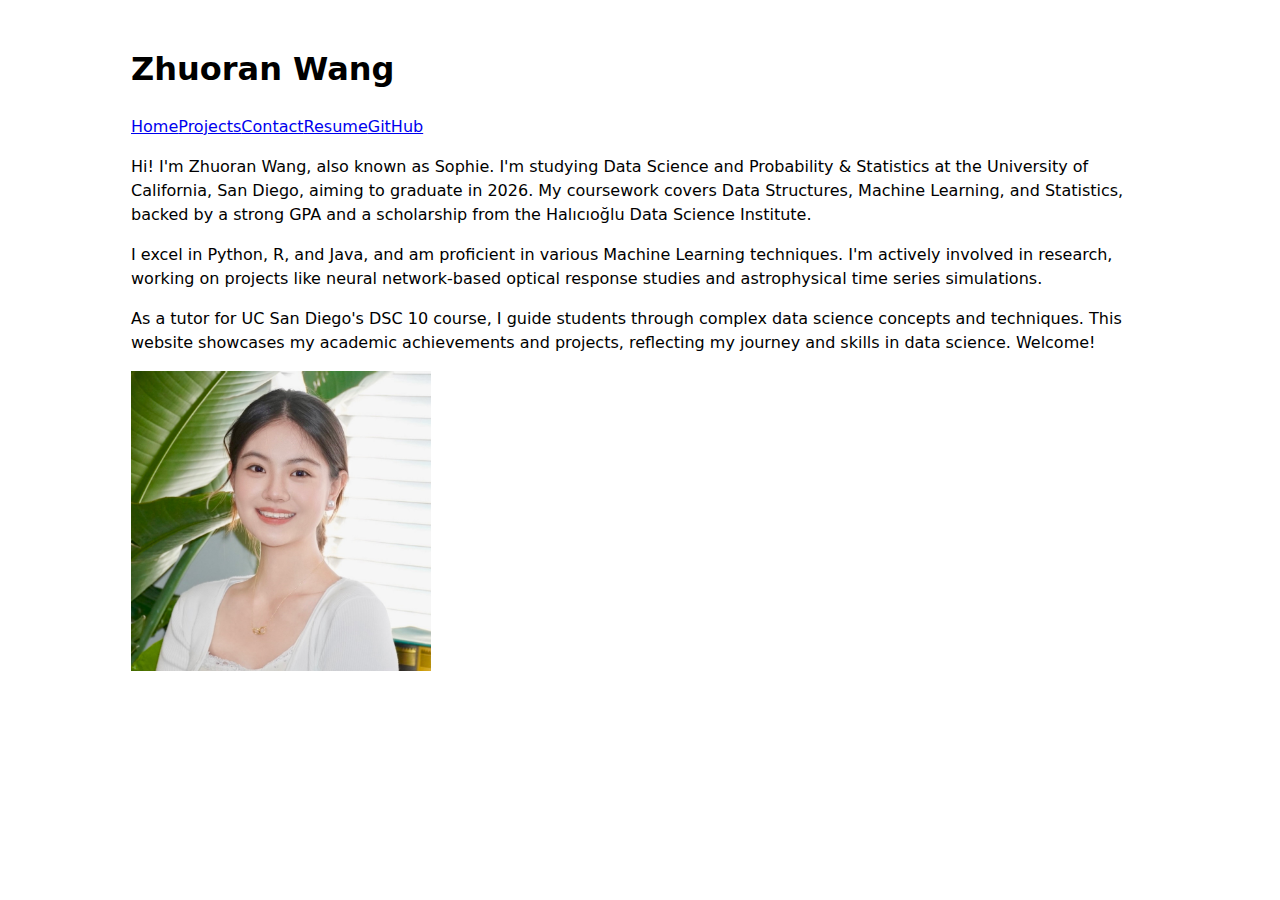
==== index.html @ c689331b "update to style" ====
<!DOCTYPE html>
<html lang="en">
<head>
    <meta charset="UTF-8">
    <meta name="viewport" content="width=device-width, initial-scale=1.0">
    <title>Zhuoran (Sophie) Wang: Personal site and portfolio</title>
    <link rel="stylesheet" href="style.css">
</head>
<body>
    <header>
        <h1>Zhuoran Wang</h1>
    </header>
    <nav>
        <a class= "current" href="index.html">Home</a>
        <a href="projects/">Projects</a>
        <a href="contact/">Contact</a>
        <a href="resume/">Resume</a>
        <a href="https://github.com/Sophie-WZR" target="_blank">GitHub</a>
    </nav>
    <main>
        <p>Hi! I'm Zhuoran Wang, also known as Sophie. I'm studying Data Science and Probability & Statistics at the University of California, San Diego, aiming to graduate in 2026. My coursework covers Data Structures, Machine Learning, and Statistics, backed by a strong GPA and a scholarship from the Halıcıoğlu Data Science Institute.</p>
        <p>I excel in Python, R, and Java, and am proficient in various Machine Learning techniques. I'm actively involved in research, working on projects like neural network-based optical response studies and astrophysical time series simulations.</p>
        <p>As a tutor for UC San Diego's DSC 10 course, I guide students through complex data science concepts and techniques. This website showcases my academic achievements and projects, reflecting my journey and skills in data science. Welcome!</p>
        <img src="images/Sophie resume photo.jpg" alt="A professional headshot of Zhuoran Wang" width="300">
    </main>
</body>
</html>
---- style.css ----
/* Root styles */
:root {
  --color-accent: oklch(65% 50% 0);
}

body {
    /* Set line height to 1.5 times the font size
         and use the OS’s UI font as the website font
       */
    margin-inline: auto;
    max-width: 100ch;
    padding: 1rem;
    font: 100%/1.5 system-ui;
  }
  
nav {
    display: flex;
    nav a {
      flex: 1;
      text-decoration: none;
      color: inherit;
      text-align: center;
      padding: 0.5rem;
      border-radius: 1px solid okich(80% 3% 200);

    }

nav a {
  flex: 1;
  text-decoration: none;
  color: inherit;
  text-align: center;
  padding: 0.5em;
}

nav a:hover {
  border-bottom: 0.4em solid var(--color-accent);
  background-color: oklch(95% 5% from var(--color-accent));
  padding-bottom: 0.3em;
}

.current-page {
  font-weight: bold;
  border-bottom: 0.4em solid oklch(80% 3% 200);
  padding-bottom: 0.1em;
}

}
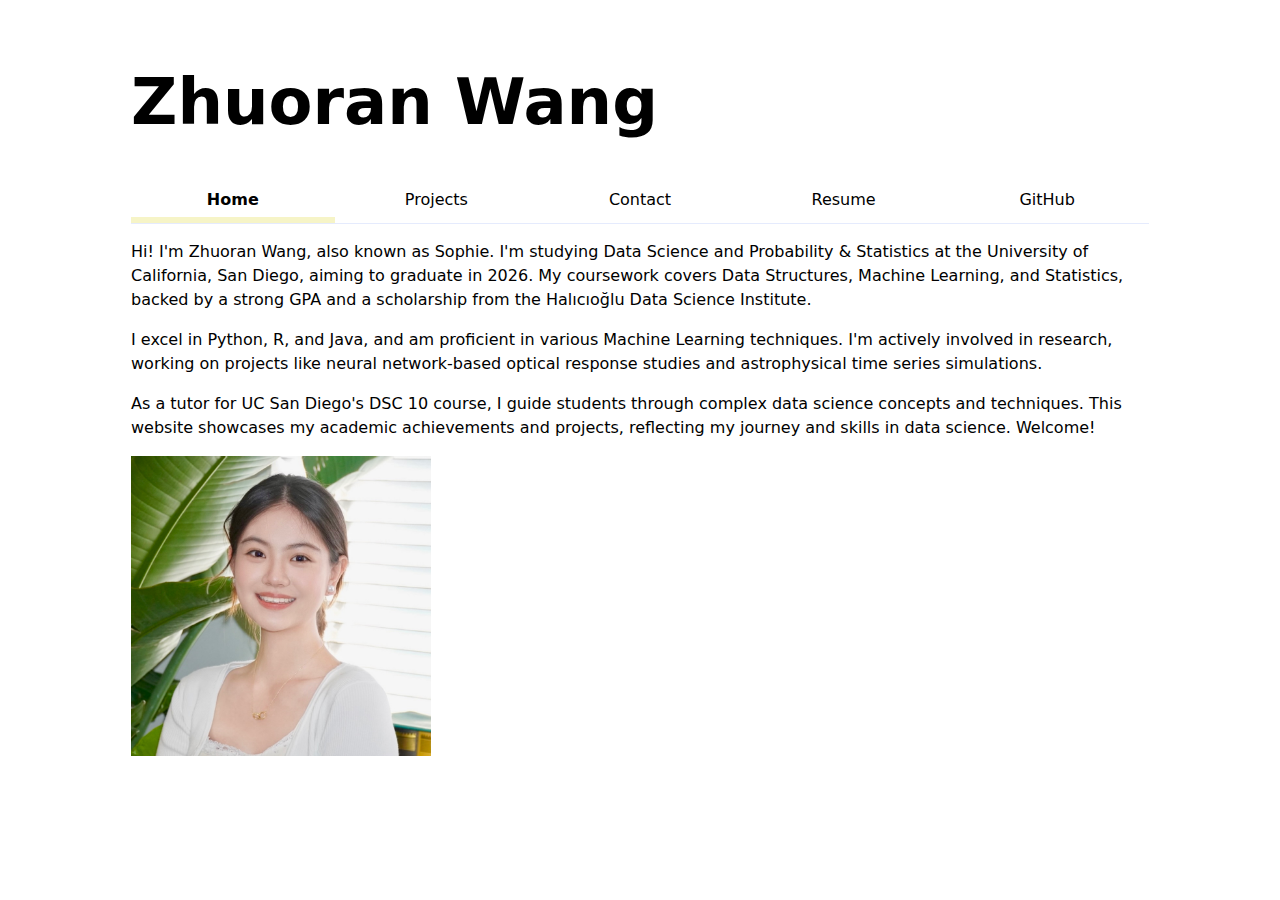
==== commit e249a7e3: "js page" ====
--- a/index.html
+++ b/index.html
@@ -23,5 +23,6 @@
         <p>As a tutor for UC San Diego's DSC 10 course, I guide students through complex data science concepts and techniques. This website showcases my academic achievements and projects, reflecting my journey and skills in data science. Welcome!</p>
         <img src="images/Sophie resume photo.jpg" alt="A professional headshot of Zhuoran Wang" width="300">
     </main>
+    <script type = "module" src = "global.js"></script>
 </body>
 </html>
--- a/style.css
+++ b/style.css
@@ -1,7 +1,7 @@
 
 /* Root styles */
 :root {
-  --color-accent: oklch(65% 50% 0);
+  --color-accent: oklch(94.1% 6.1% 270);
 }
 
 body {
@@ -16,15 +16,9 @@
   
 nav {
     display: flex;
-    nav a {
-      flex: 1;
-      text-decoration: none;
-      color: inherit;
-      text-align: center;
-      padding: 0.5rem;
-      border-radius: 1px solid okich(80% 3% 200);
-
-    }
+    border-bottom:1px solid oklch(94.1% 6.1% 270);
+    margin-bottom: 1em;
+}
 
 nav a {
   flex: 1;
@@ -40,10 +34,53 @@
   padding-bottom: 0.3em;
 }
 
-.current-page {
+.current {
   font-weight: bold;
-  border-bottom: 0.4em solid oklch(80% 3% 200);
-  padding-bottom: 0.1em;
+  border-bottom: 0.4em solid #f6f4c7;
+  padding-bottom: 0.3em;
 }
 
+form {
+  display: grid;
+  grid-template-columns: auto 1fr;
+  font: inherit;
+  gap: 1em;
+  width: 100%;
+}
+
+.form-group {
+  display: grid;
+  grid-template-columns: subgrid;
+  grid-column: 1 / -1;
+  gap: 1em;
+}
+
+button {
+  grid-column: 1 / -1;
+}
+
+.projects {
+  display: grid;
+  grid-template-columns: repeat(auto-fill, minmax(15em, 1fr));
+}
+
+article {
+  display: grid;
+  grid-template-rows: subgrid;
+  grid-row: span 3;
+  gap: 1em;
+  padding: 1em;
+}
+
+h1 {
+  font-size: 400%;
+}
+
+h2 {
+  margin: 0;
+}
+
+h1, h2, h3, h4, h5, h6 {
+  line-height: 1.1;
+  text-wrap: balance;
 }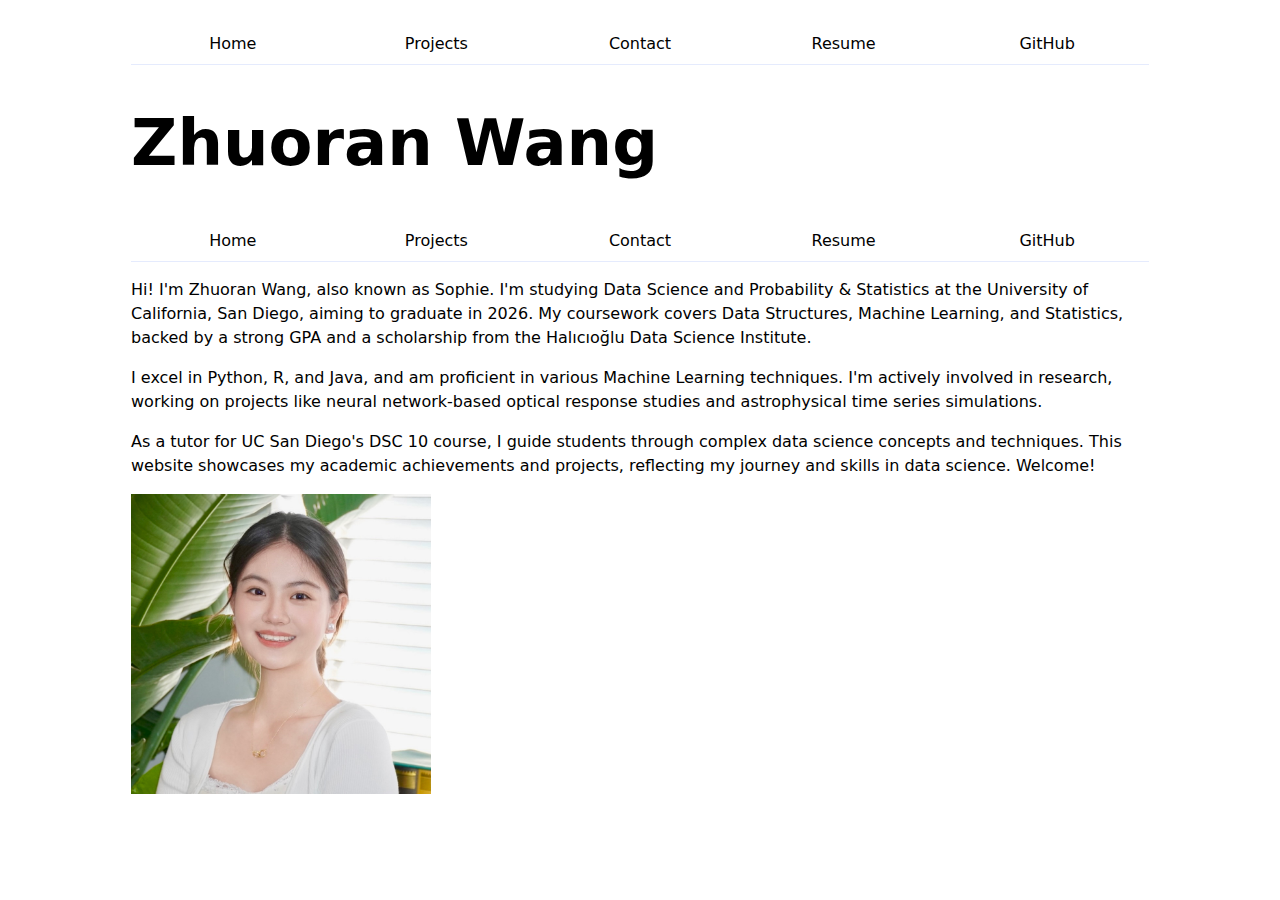
==== commit f72fb5f9: "step 3" ====
--- a/index.html
+++ b/index.html
@@ -11,7 +11,7 @@
         <h1>Zhuoran Wang</h1>
     </header>
     <nav>
-        <a class= "current" href="index.html">Home</a>
+        <a href="index.html">Home</a>
         <a href="projects/">Projects</a>
         <a href="contact/">Contact</a>
         <a href="resume/">Resume</a>
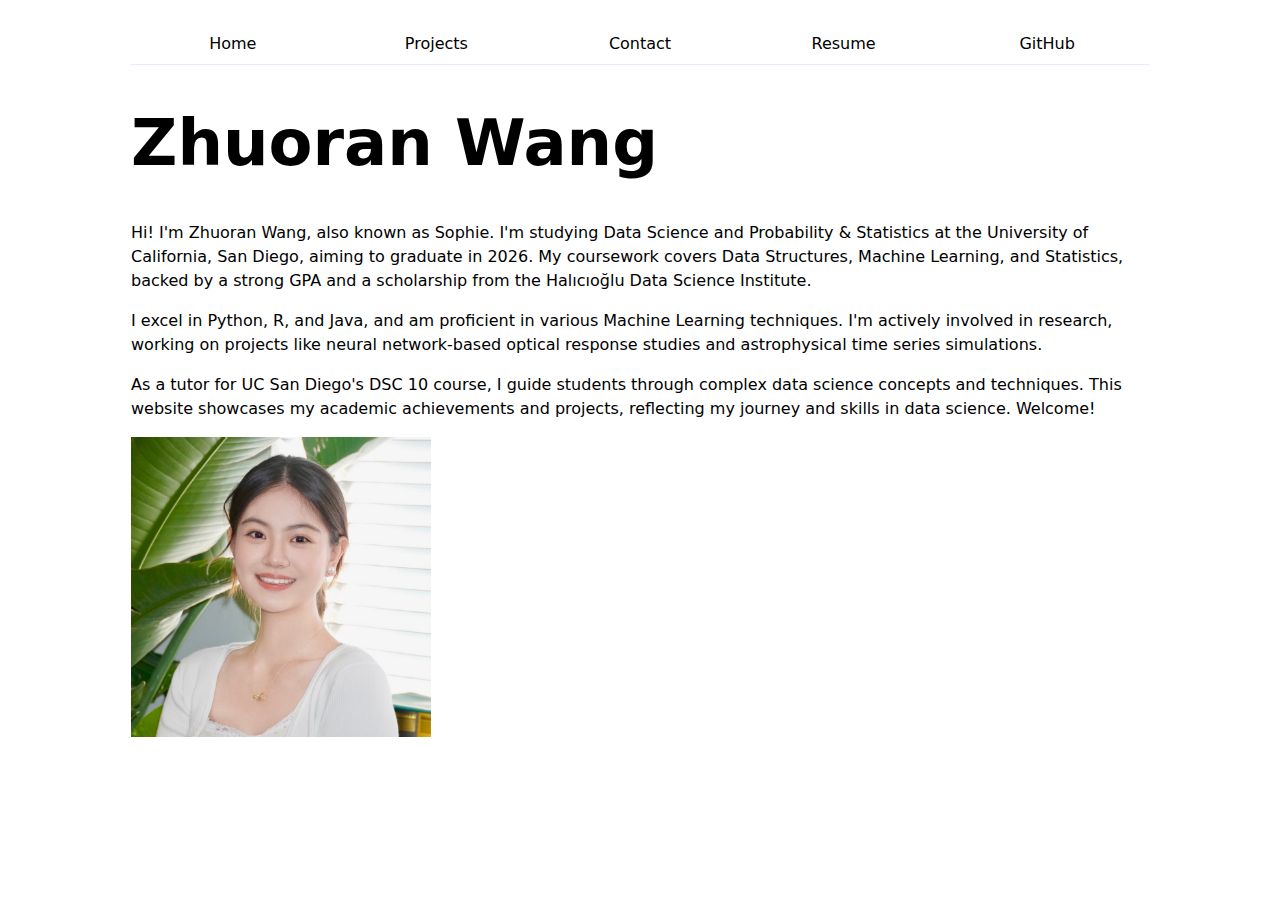
==== commit c15120e4: "step 4" ====
--- a/index.html
+++ b/index.html
@@ -1,5 +1,5 @@
 <!DOCTYPE html>
-<html lang="en">
+<html lang="en" class = "home">
 <head>
     <meta charset="UTF-8">
     <meta name="viewport" content="width=device-width, initial-scale=1.0">
@@ -10,13 +10,6 @@
     <header>
         <h1>Zhuoran Wang</h1>
     </header>
-    <nav>
-        <a href="index.html">Home</a>
-        <a href="projects/">Projects</a>
-        <a href="contact/">Contact</a>
-        <a href="resume/">Resume</a>
-        <a href="https://github.com/Sophie-WZR" target="_blank">GitHub</a>
-    </nav>
     <main>
         <p>Hi! I'm Zhuoran Wang, also known as Sophie. I'm studying Data Science and Probability & Statistics at the University of California, San Diego, aiming to graduate in 2026. My coursework covers Data Structures, Machine Learning, and Statistics, backed by a strong GPA and a scholarship from the Halıcıoğlu Data Science Institute.</p>
         <p>I excel in Python, R, and Java, and am proficient in various Machine Learning techniques. I'm actively involved in research, working on projects like neural network-based optical response studies and astrophysical time series simulations.</p>
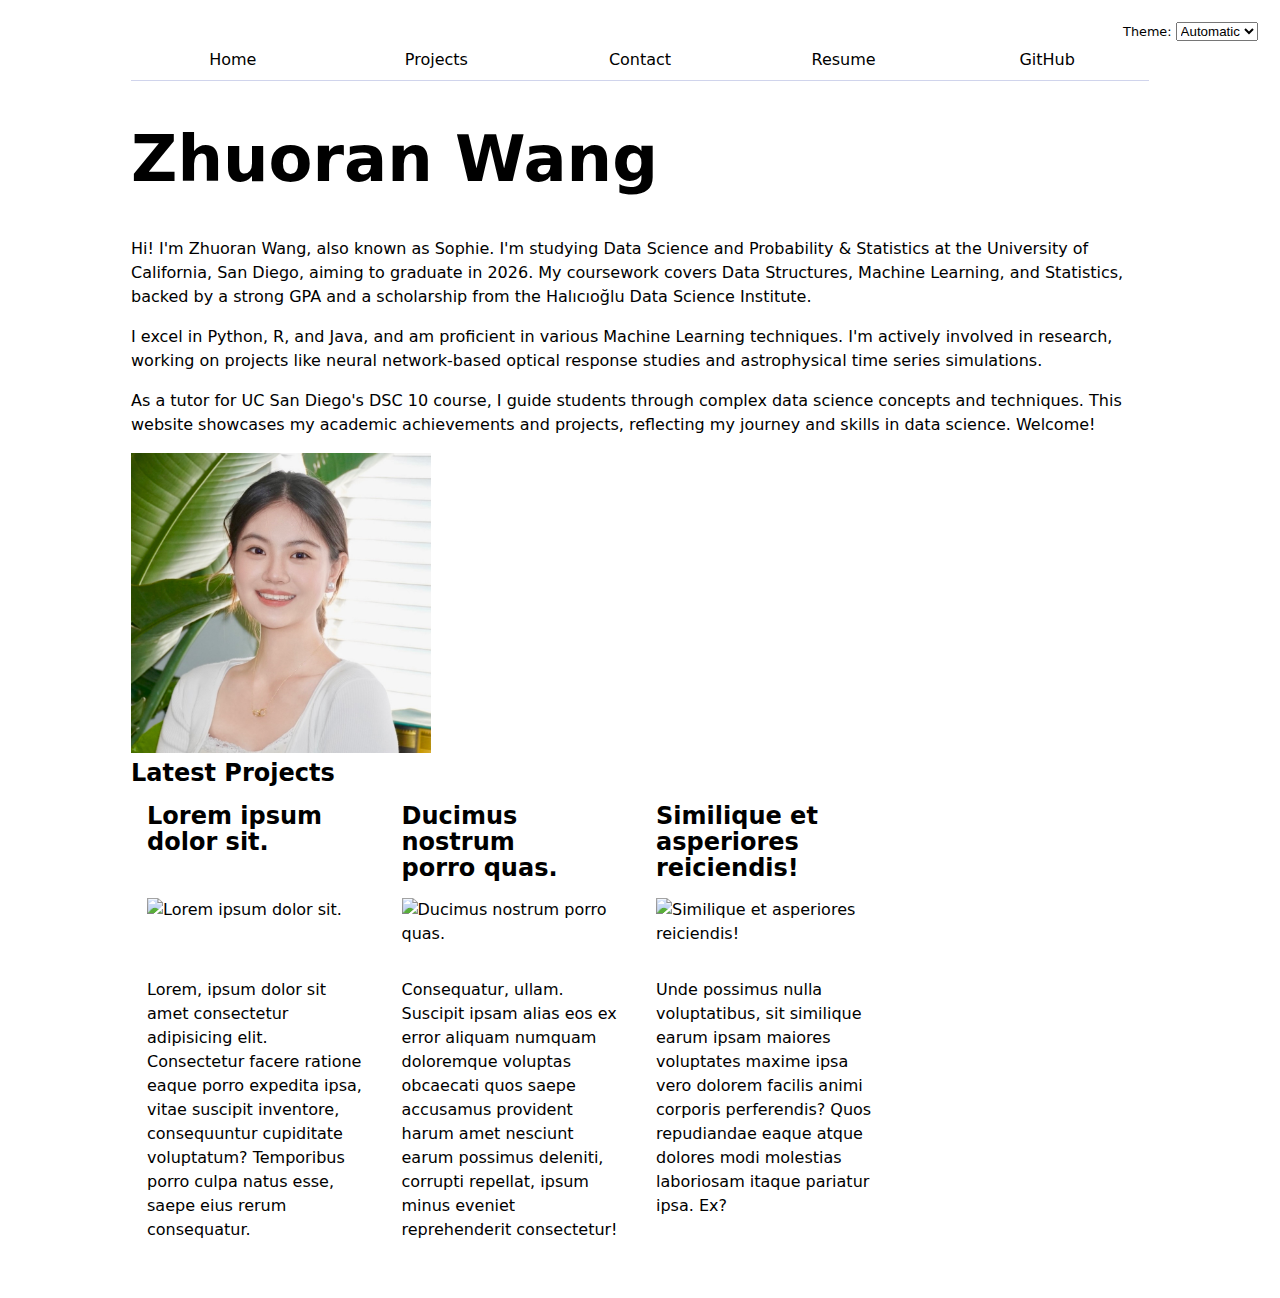
==== commit 333d92a6: "update website" ====
--- a/index.html
+++ b/index.html
@@ -1,5 +1,5 @@
 <!DOCTYPE html>
-<html lang="en" class = "home">
+<html lang="en" class="home">
 <head>
     <meta charset="UTF-8">
     <meta name="viewport" content="width=device-width, initial-scale=1.0">
@@ -15,7 +15,13 @@
         <p>I excel in Python, R, and Java, and am proficient in various Machine Learning techniques. I'm actively involved in research, working on projects like neural network-based optical response studies and astrophysical time series simulations.</p>
         <p>As a tutor for UC San Diego's DSC 10 course, I guide students through complex data science concepts and techniques. This website showcases my academic achievements and projects, reflecting my journey and skills in data science. Welcome!</p>
         <img src="images/Sophie resume photo.jpg" alt="A professional headshot of Zhuoran Wang" width="300">
+        <h2>Latest Projects</h2>
+        <div class="projects">
+            <!-- Dynamically added content will appear here -->
+        </div>
     </main>
-    <script type = "module" src = "global.js"></script>
+    <script type="module" src="global.js"></script>
+    <script src="index.js" type="module" defer></script>
 </body>
 </html>
+
--- a/style.css
+++ b/style.css
@@ -2,6 +2,8 @@
 /* Root styles */
 :root {
   --color-accent: oklch(94.1% 6.1% 270);
+  --border-bottom-color:  oklch(0.68 0.09 276.51 / 0.4);
+  color-scheme: light dark;
 }
 
 body {
@@ -16,8 +18,9 @@
   
 nav {
     display: flex;
-    border-bottom:1px solid oklch(94.1% 6.1% 270);
+    border-bottom:1px solid var(--border-bottom-color);
     margin-bottom: 1em;
+    margin-top: 1em;
 }
 
 nav a {
@@ -30,7 +33,7 @@
 
 nav a:hover {
   border-bottom: 0.4em solid var(--color-accent);
-  background-color: oklch(95% 5% from var(--color-accent));
+  background-color: color-mix(in oklch, var(--color-accent), canvas 70%);
   padding-bottom: 0.3em;
 }
 
@@ -83,4 +86,13 @@
 h1, h2, h3, h4, h5, h6 {
   line-height: 1.1;
   text-wrap: balance;
+}
+
+.color-scheme{
+  position: absolute;
+  top: 1rem;
+  right: 1rem;
+  font-size: 80%;
+  font-family: inherit;
+  padding: 0.5em;
 }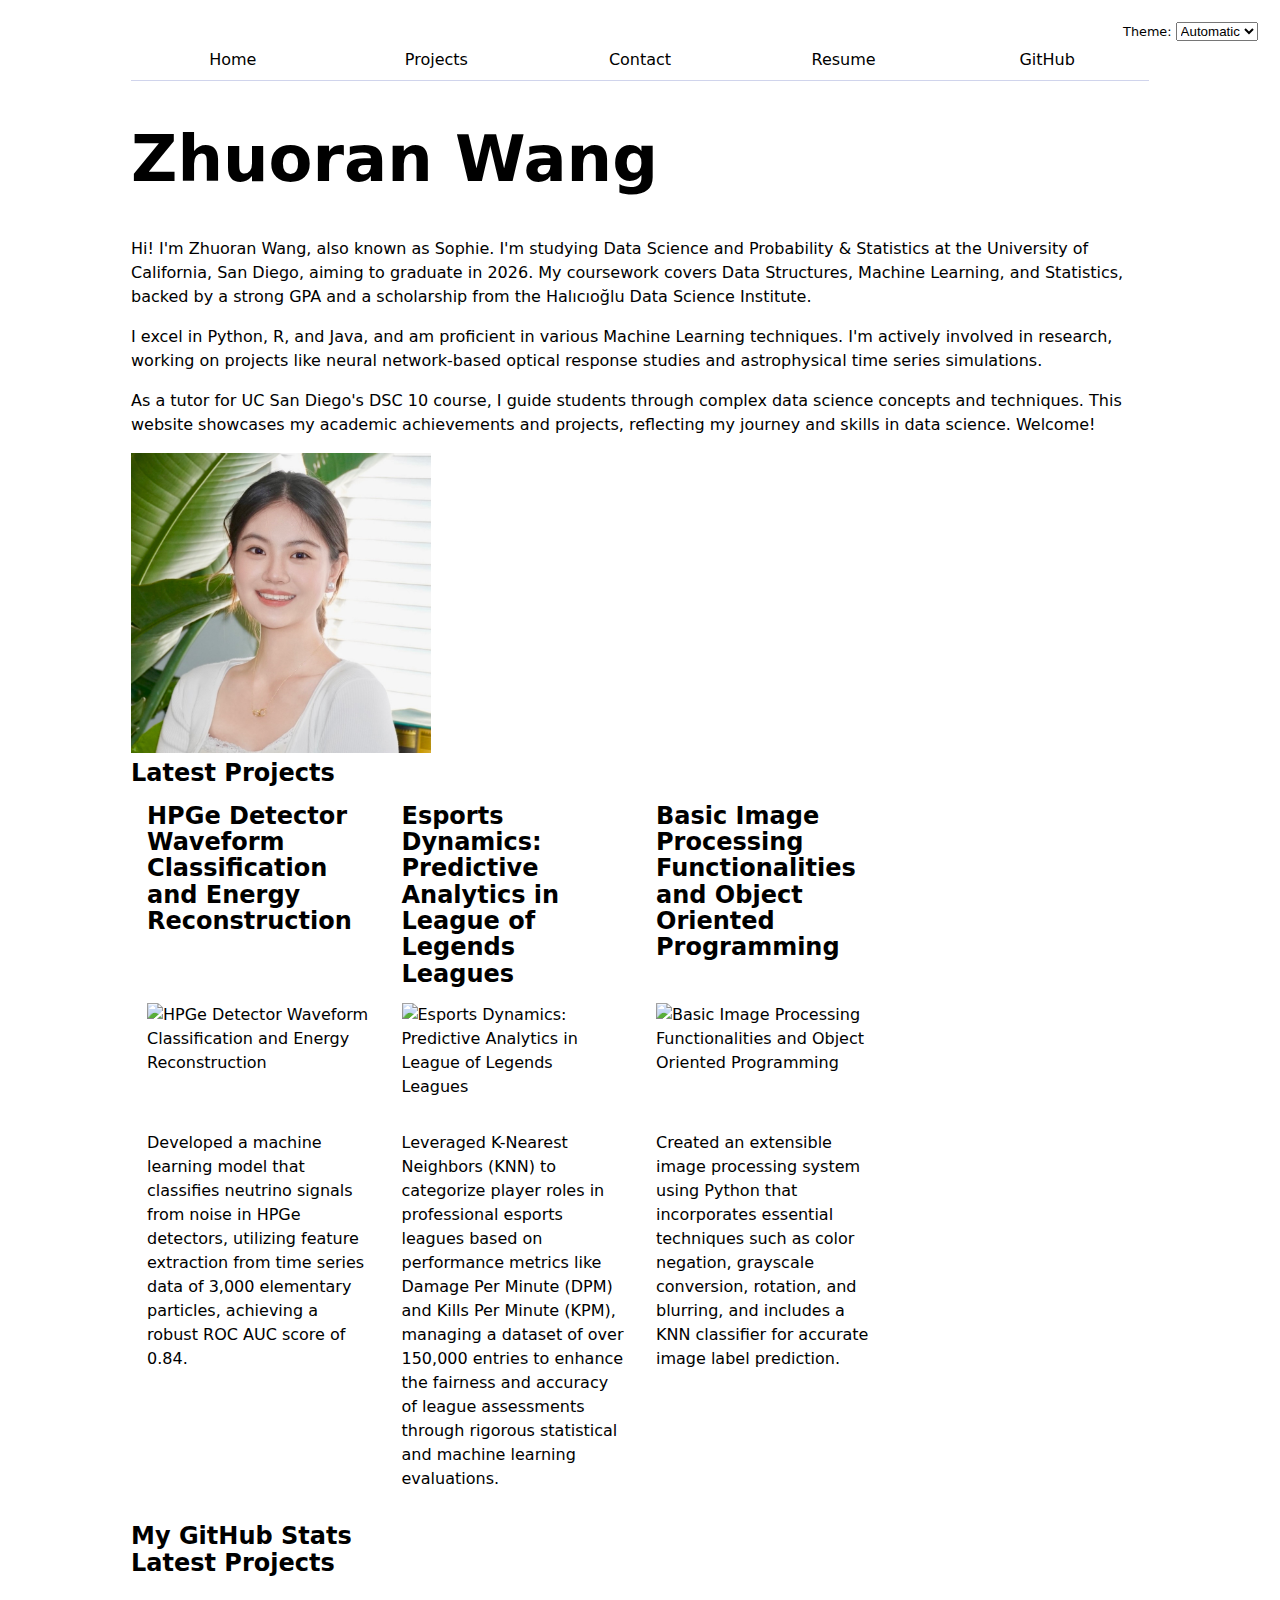
==== commit 83c271fb: "Update index.html" ====
--- a/index.html
+++ b/index.html
@@ -25,3 +25,16 @@
 </body>
 </html>
 
+        <h2>My GitHub Stats</h2>
+        <div id="profile-stats">
+            <!-- GitHub stats will be dynamically inserted here -->
+        </div>
+        <h2>Latest Projects</h2>
+        <div class="projects">
+            <!-- Latest projects will be dynamically added here -->
+        </div>
+        <script type="module" src="global.js"></script>
+        <script src="index.js" type="module" defer></script>
+<!-- Grammarly integration; usually part of Grammarly's browser extension, not necessary for your HTML -->
+</body>
+</html>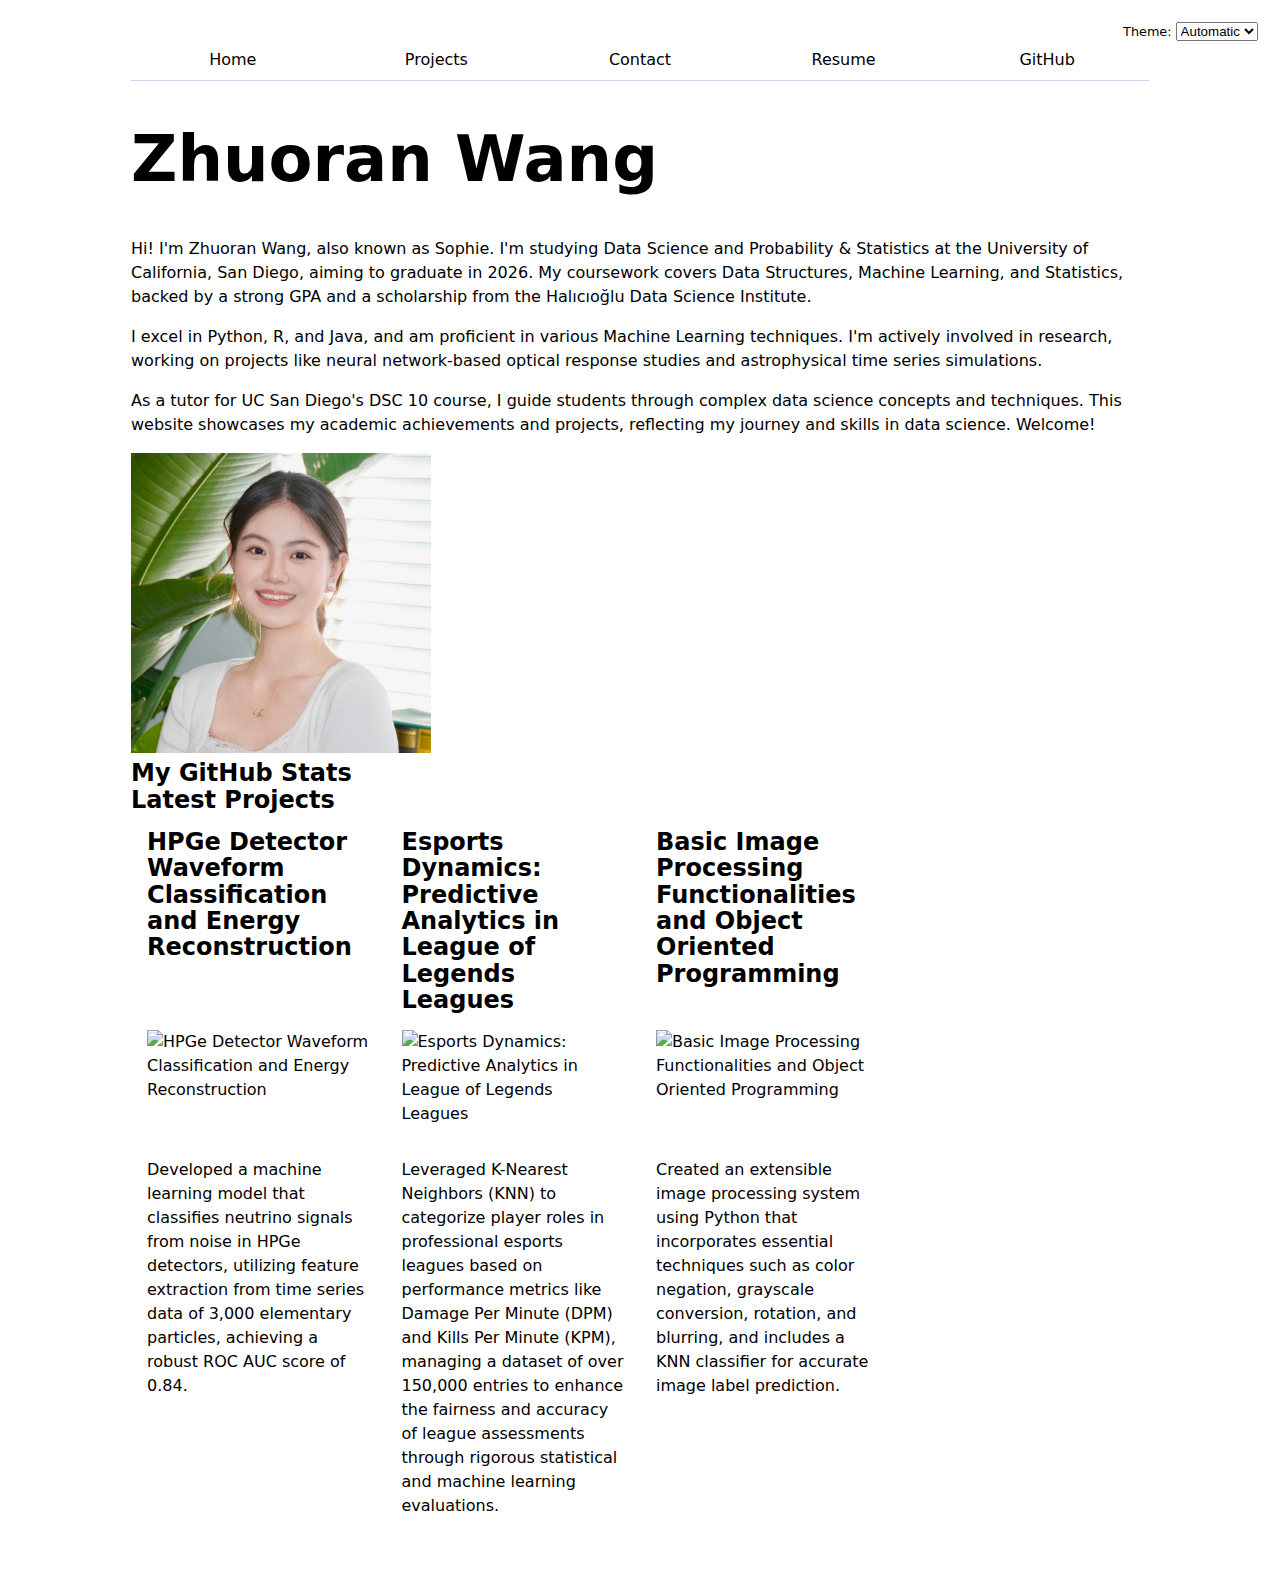
==== commit d0620af2: "Update index.html" ====
--- a/index.html
+++ b/index.html
@@ -15,16 +15,6 @@
         <p>I excel in Python, R, and Java, and am proficient in various Machine Learning techniques. I'm actively involved in research, working on projects like neural network-based optical response studies and astrophysical time series simulations.</p>
         <p>As a tutor for UC San Diego's DSC 10 course, I guide students through complex data science concepts and techniques. This website showcases my academic achievements and projects, reflecting my journey and skills in data science. Welcome!</p>
         <img src="images/Sophie resume photo.jpg" alt="A professional headshot of Zhuoran Wang" width="300">
-        <h2>Latest Projects</h2>
-        <div class="projects">
-            <!-- Dynamically added content will appear here -->
-        </div>
-    </main>
-    <script type="module" src="global.js"></script>
-    <script src="index.js" type="module" defer></script>
-</body>
-</html>
-
         <h2>My GitHub Stats</h2>
         <div id="profile-stats">
             <!-- GitHub stats will be dynamically inserted here -->
